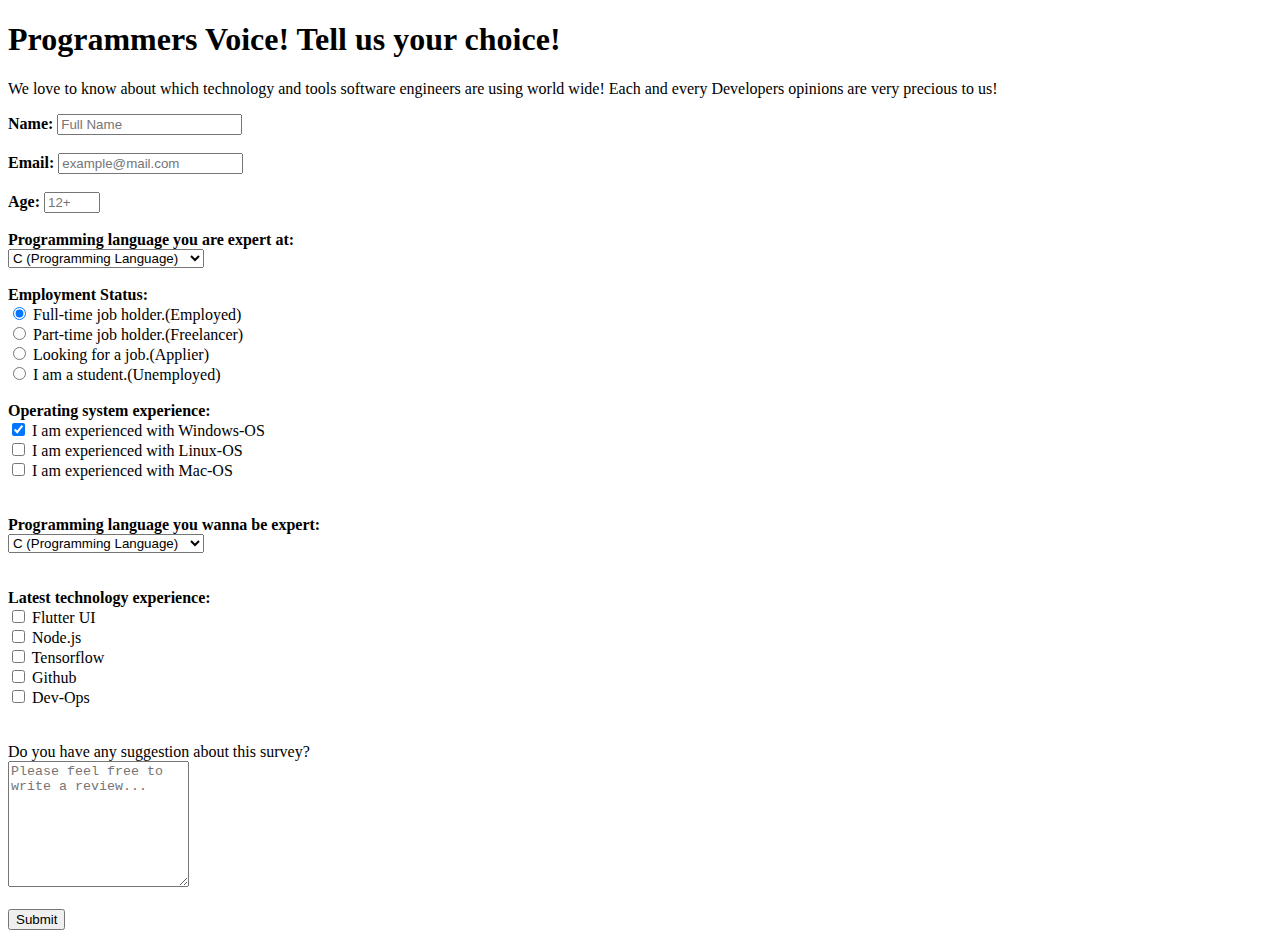
==== Responsive-Web-Design/BuildASurveyForm/index.html @ d2a005a6 "go go go" ====
<!DOCTYPE html>
<html lang="en">
<head>
    <meta charset="UTF-8">
    <meta name="viewport" content="width=device-width, initial-scale=1.0">
    <title>Programmers Survey Form</title>
    <link rel="stylesheet" type="text/css" href="style.css">
</head>
<body>
    <div id="heading">
    <h1 id=title>Programmers Voice! Tell us your choice!</h1>
    <p id="description">We love to know about which technology and tools software engineers are using world wide! Each and every Developers opinions are very precious to us!</p>
    </div>
    <div id="main">
        <form id="survey-form">
        <div id="input-fields">
            <label id="name-label"><b>Name:</b></label>
            <input id="name" type="name" name="name" class="form" required placeholder="Full Name"><br>
            <br>
            <label id="email-label"><b>Email:</b></label>
            <input id="email" type="email" name="email" class="form" required placeholder="example@mail.com"><br>
            <br>
            <label id="number-label"><b>Age:</b></label>
            <input id="number" type="number" name="number" class="form" min="5" max="99" placeholder="12+">
         </div>
         <div id="dropdown-div"><br>
            <label id="dropdown-label"><strong>Programming language you are expert at: </strong></label><br>
            <select id="dropdown" name="code-lang" class="form">
                <option value="C">C (Programming Language)</option>
                <option value="Python">Python</option>
                <option value="C#">C#</option>
                <option value="php">PHP</option>
                <option value="Js">Java Script</option>
                <option value="Go">Go (Programming Language)</option>
                <option value="ruby">Ruby on rails</option>
                <option value="C++">C++</option>
                <option value="Java">Java</option>
            </select>
         </div>
         <div id="button-area">
             <br>
            <label id="job-label"><b>Employment Status:</b></label><br>
            <input type="radio" class="radio-inline" name="gender" value="employed" checked> Full-time job holder.(Employed)<br>
            <input type="radio" class="radio-inline" name="gender" value="freelancer"> Part-time job holder.(Freelancer)<br>
            <input type="radio" class="radio-inline" name="gender" value="applier"> Looking for a job.(Applier)<br>
            <input type="radio" class="radio-inline" name="gender" value="unemployed"> I am a student.(Unemployed)
          </div>
          <div id="button-area"><br>
            <label id="os-label"><b>Operating system experience: </b></label><br>
            <input type="checkbox" name="os1" value="windows" checked> I am experienced with Windows-OS<br>
            <input type="checkbox" name="os2" value="linux"> I am experienced with Linux-OS<br>
            <input type="checkbox" name="0s3" value="mac"> I am experienced with Mac-OS<br>
          </div>

          <div id="dropdown"><br><br>
            <label id="dropdown-label"><strong>Programming language you wanna be expert: </strong></label><br>
            <select id="dropdown" name="code-lang" class="form"><br><br>
                <option value="C">C (Programming Language)</option>
                <option value="Python">Python</option>
                <option value="C#">C#</option>
                <option value="php">PHP</option>
                <option value="Js">Java Script</option>
                <option value="Go">Go (Programming Language)</option>
                <option value="ruby">Ruby on rails</option>
                <option value="C++">C++</option>
                <option value="Java">Java</option>
            </select>
         </div>
          <div id="button-area"><br><br>
            <label id="os-label"><b>Latest technology experience:</b></label><br>
            <input type="checkbox" name="tech1" value="flutter"> Flutter UI<br>
            <input type="checkbox" name="tech2" value="nodejs"> Node.js<br>
            <input type="checkbox" name="tech3" value="tnflow"> Tensorflow<br>
            <input type="checkbox" name="tech3" value="git"> Github<br>
            <input type="checkbox" name="tech3" value="devops"> Dev-Ops<br>
          </div>


          <div id="ending"><br><br>
            <label id="comments-label">Do you have any suggestion about this survey?</label><br>
            <textarea style= height:120px;" class="form" placeholder="Please feel free to write a review..."></textarea><br><br>
            <input id="submit" type="submit"  class="form">
          </div>
        </form>
    </div>

</body>
<script src="https://cdn.freecodecamp.org/testable-projects-fcc/v1/bundle.js"></script>
</html>
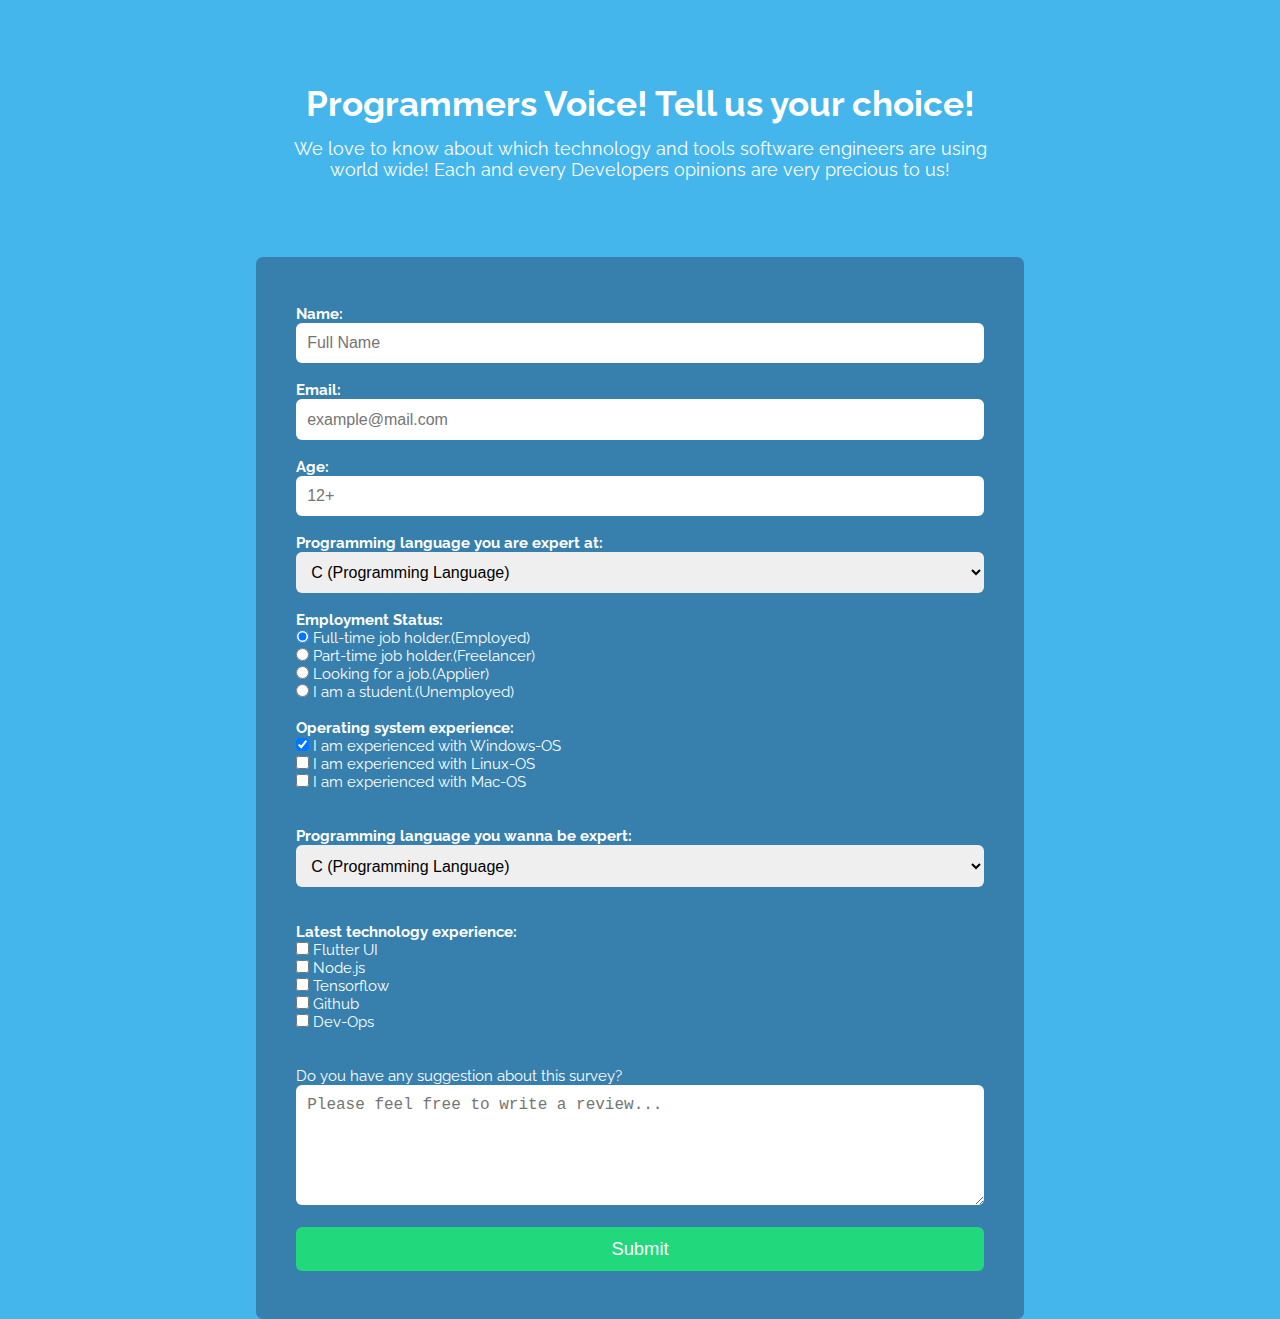
==== commit fca9e037: "refactor" ====
--- a/Responsive-Web-Design/BuildASurveyForm/index.html
+++ b/Responsive-Web-Design/BuildASurveyForm/index.html
@@ -4,7 +4,7 @@
     <meta charset="UTF-8">
     <meta name="viewport" content="width=device-width, initial-scale=1.0">
     <title>Programmers Survey Form</title>
-    <link rel="stylesheet" type="text/css" href="style.css">
+    <link rel="stylesheet" type="text/css" href="styles.css">
 </head>
 <body>
     <div id="heading">
--- a/Responsive-Web-Design/BuildASurveyForm/styles.css
+++ b/Responsive-Web-Design/BuildASurveyForm/styles.css
@@ -0,0 +1,76 @@
+/* google font */
+@import url('https://fonts.googleapis.com/css2?family=Raleway&display=swap');
+
+/* css reset */
+  *{
+    margin: 0;
+    padding: 0;
+    box-sizing: border-box;
+  }
+
+  body {
+    font-family: 'Raleway', sans-serif;
+    background-image: url("../images/Background.jpg");
+    width: 100%;
+    height: auto;
+    background-repeat: no-repeat;
+    background-size: cover;
+    background-color: #45b6eb;
+    color: #fff;
+    font-size: 1.2vw;
+   }
+
+  #heading {
+    max-width: 750px;
+    margin: 4rem auto;
+    padding: .6rem;
+  }
+  #main {
+      padding: 0% 20% 0% 20%;
+  }
+
+  #title {
+    font-size: 2.2rem;
+    text-align: center;
+    line-height: 1.2;
+    padding: .6rem;
+  }
+
+  #description {
+    font-size: 1.1rem;
+    text-align: center;
+    padding: .2rem;
+  }
+
+  #survey-form {
+    background-color: #2222425d;
+    padding: 3rem 2.5rem;
+    border-radius: 7px;
+  }
+
+  #submit {
+    background: #22d87d;
+    color: #fff;
+    padding: .7rem;
+    font-size: 1.15rem;
+    cursor: pointer;
+  }
+
+  #submit:hover {
+    background: rgb(9, 168, 89);
+  }
+
+.form {
+  width: 100%;
+  padding: .7rem;
+  border-radius: 6px;
+  font-size: 1.0rem;
+  border: none;
+}
+
+  @media only screen and (max-width:480px){
+
+  #main {
+    padding: 0% 0% 0% 0%;
+    }
+  }
